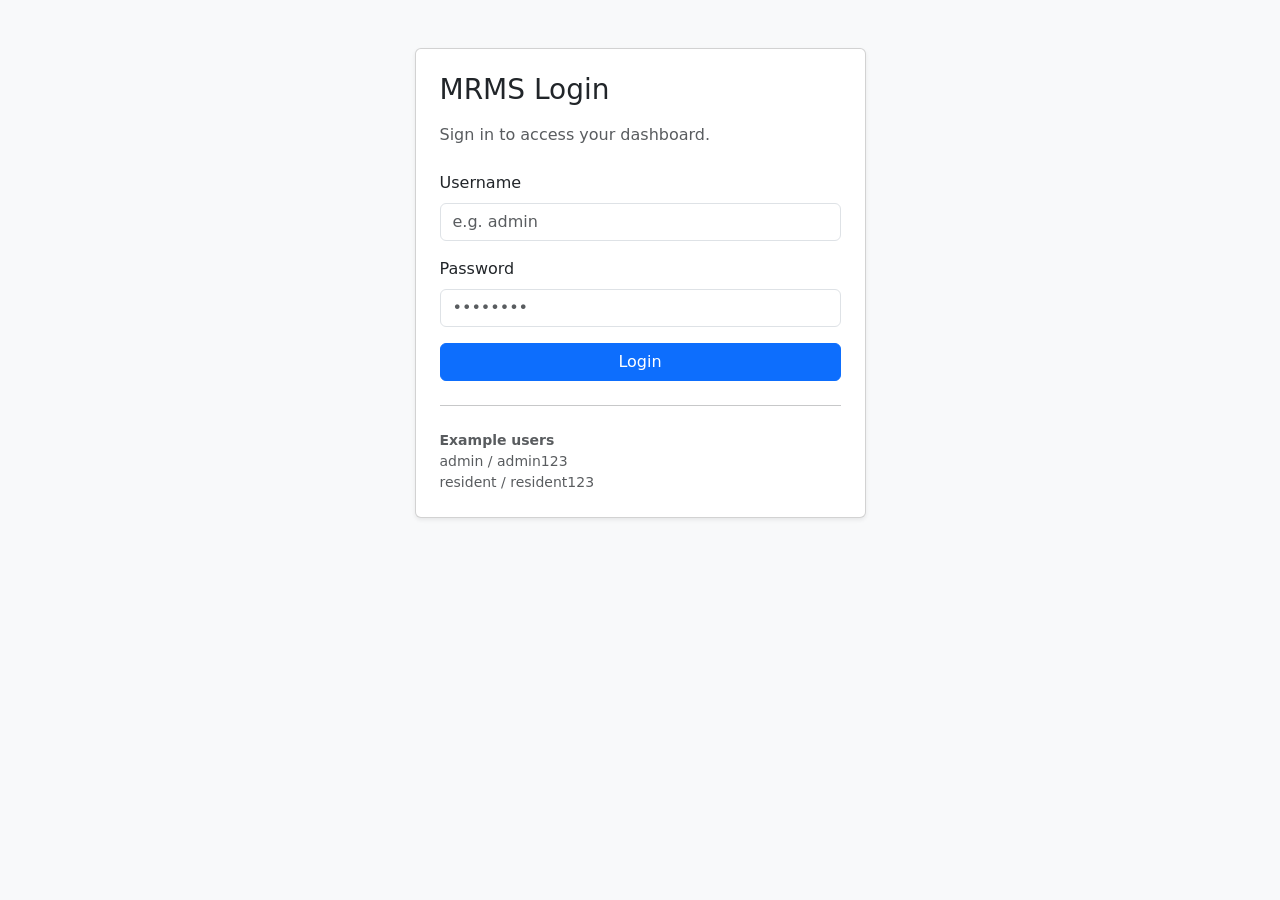
==== src/main/resources/static/login.html @ b4ff905d "[WIP] Add Resident + request" ====
<!DOCTYPE html>
<html lang="en">
<head>
    <meta charset="UTF-8" />
    <meta name="viewport" content="width=device-width, initial-scale=1.0"/>
    <title>Login - MRMS</title>

    <link rel="stylesheet" href="https://cdn.jsdelivr.net/npm/bootstrap@5.3.0/dist/css/bootstrap.min.css">
</head>
<body class="bg-light">

<div class="container">
    <div class="row justify-content-center mt-5">
        <div class="col-md-5">
            <div class="card shadow-sm">
                <div class="card-body p-4">
                    <h3 class="mb-3">MRMS Login</h3>
                    <p class="text-muted mb-4">Sign in to access your dashboard.</p>

                    <div id="msg"></div>

                    <form method="post" action="/login">
                        <div class="mb-3">
                            <label class="form-label">Username</label>
                            <input class="form-control" type="text" name="username" placeholder="e.g. admin" required>
                        </div>

                        <div class="mb-3">
                            <label class="form-label">Password</label>
                            <input class="form-control" type="password" name="password" placeholder="••••••••" required>
                        </div>

                        <button class="btn btn-primary w-100" type="submit">Login</button>
                    </form>

                    <hr class="my-4">

                    <div class="small text-muted">
                        <div><b>Example users</b></div>
                        <div>admin / admin123</div>
                        <div>resident / resident123</div>
                    </div>

                </div>
            </div>
        </div>
    </div>
</div>

<script>
    const params = new URLSearchParams(window.location.search);
    const msg = document.getElementById("msg");

    if (params.has("error")) {
        msg.innerHTML = '<div class="alert alert-danger">Login failed. Check username/password.</div>';
    }
    if (params.has("logout")) {
        msg.innerHTML = '<div class="alert alert-success">Logged out successfully.</div>';
    }
</script>

</body>
</html>
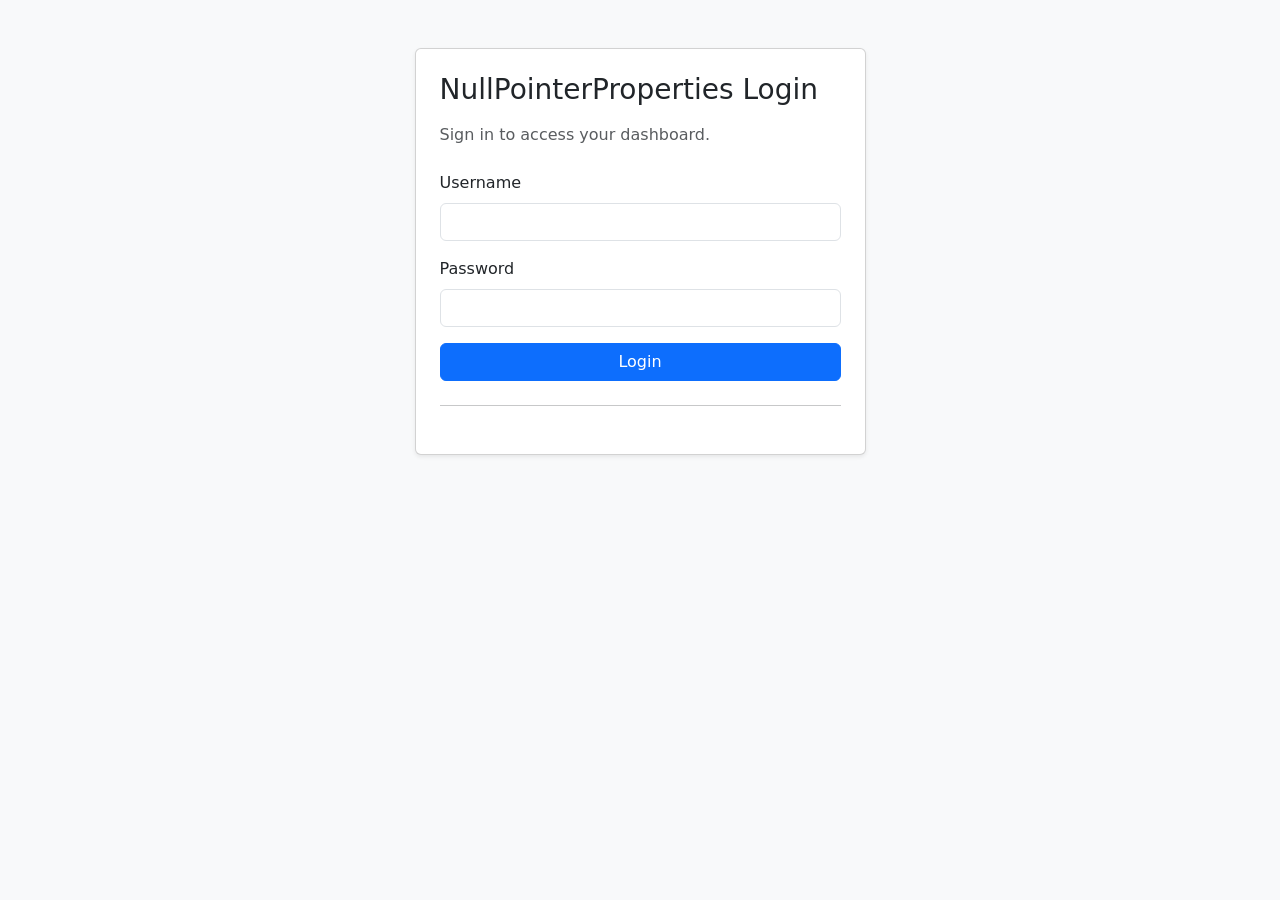
==== commit 8301ad65: "Visual changes" ====
--- a/src/main/resources/static/login.html
+++ b/src/main/resources/static/login.html
@@ -14,7 +14,7 @@
         <div class="col-md-5">
             <div class="card shadow-sm">
                 <div class="card-body p-4">
-                    <h3 class="mb-3">MRMS Login</h3>
+                    <h3 class="mb-3">NullPointerProperties Login</h3>
                     <p class="text-muted mb-4">Sign in to access your dashboard.</p>
 
                     <div id="msg"></div>
@@ -22,24 +22,18 @@
                     <form method="post" action="/login">
                         <div class="mb-3">
                             <label class="form-label">Username</label>
-                            <input class="form-control" type="text" name="username" placeholder="e.g. admin" required>
+                            <input class="form-control" type="text" name="username"  required>
                         </div>
 
                         <div class="mb-3">
                             <label class="form-label">Password</label>
-                            <input class="form-control" type="password" name="password" placeholder="••••••••" required>
+                            <input class="form-control" type="password" name="password"  required>
                         </div>
 
                         <button class="btn btn-primary w-100" type="submit">Login</button>
                     </form>
 
                     <hr class="my-4">
-
-                    <div class="small text-muted">
-                        <div><b>Example users</b></div>
-                        <div>admin / admin123</div>
-                        <div>resident / resident123</div>
-                    </div>
 
                 </div>
             </div>
